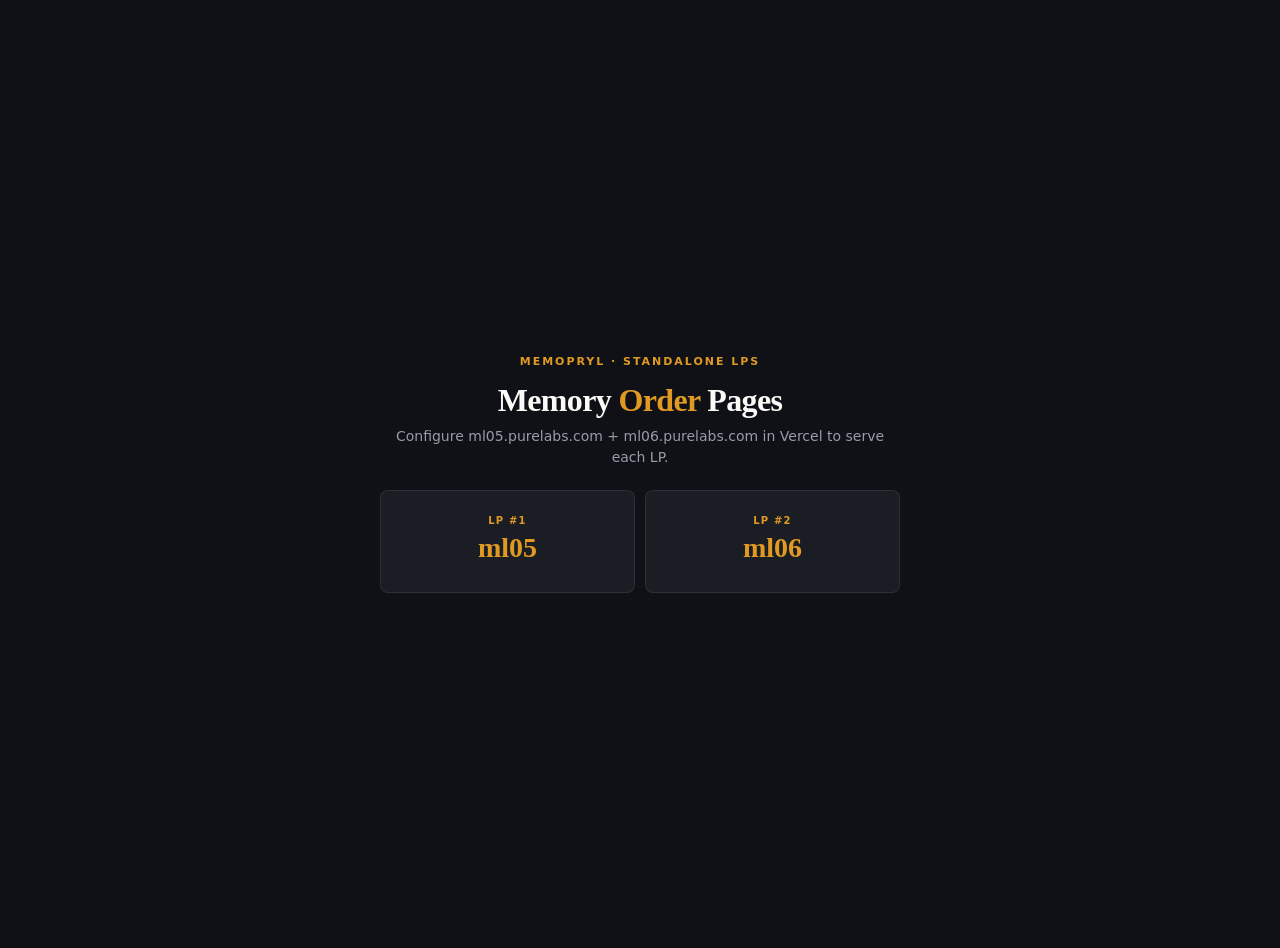
==== index.html @ 722bb9ab "refactor: flatten ml05+ml06 structure to /ml05 and /ml06 root level OLD: /ml05/cc/pv4/dtc/ml05/index" ====
<!DOCTYPE html>
<html lang="en">
<head>
<meta charset="UTF-8">
<meta name="viewport" content="width=device-width, initial-scale=1.0">
<title>MemoPryl LPs</title>
<style>
*{box-sizing:border-box;margin:0;padding:0}
html,body{background:#0F1117;color:#FAFAF7;font-family:system-ui,-apple-system,sans-serif;min-height:100vh;display:flex;align-items:center;justify-content:center;padding:24px}
.wrap{max-width:520px;text-align:center}
.kicker{font-size:11px;letter-spacing:0.18em;text-transform:uppercase;color:#E09A22;font-weight:800;margin-bottom:14px}
h1{font-family:Georgia,serif;font-size:32px;line-height:1.15;font-weight:800;margin:0 0 8px;letter-spacing:-0.02em}
h1 .accent{color:#E09A22}
p{font-size:14px;color:#9A9AA8;margin:0 0 22px;line-height:1.5}
.links{display:grid;grid-template-columns:1fr 1fr;gap:10px}
.link{display:block;background:#1A1D24;border:1px solid rgba(255,255,255,0.08);border-radius:8px;padding:24px 18px;text-decoration:none;color:#FAFAF7;transition:all .15s}
.link:hover{background:#1F2330;border-color:#E09A22;transform:translateY(-2px);text-decoration:none}
.link .label{font-size:10px;letter-spacing:0.12em;text-transform:uppercase;color:#E09A22;font-weight:800;margin-bottom:6px}
.link .name{font-family:Georgia,serif;font-size:28px;font-weight:800;color:#E09A22;margin-bottom:4px}
</style>
<script>
// Auto-redirect to the right LP based on subdomain
(function(){
  var host = window.location.hostname;
  if (host.indexOf('ml05.') === 0) {
    if (window.location.pathname !== '/ml05') {
      window.location.replace('/ml05');
    }
    return;
  }
  if (host.indexOf('ml06.') === 0) {
    if (window.location.pathname !== '/ml06') {
      window.location.replace('/ml06');
    }
    return;
  }
})();
</script>
</head>
<body>
<div class="wrap">
  <div class="kicker">MemoPryl · Standalone LPs</div>
  <h1>Memory <span class="accent">Order</span> Pages</h1>
  <p>Configure ml05.purelabs.com + ml06.purelabs.com in Vercel to serve each LP.</p>
  <div class="links">
    <a href="/ml05" class="link">
      <div class="label">LP #1</div>
      <div class="name">ml05</div>
    </a>
    <a href="/ml06" class="link">
      <div class="label">LP #2</div>
      <div class="name">ml06</div>
    </a>
  </div>
</div>
</body>
</html>
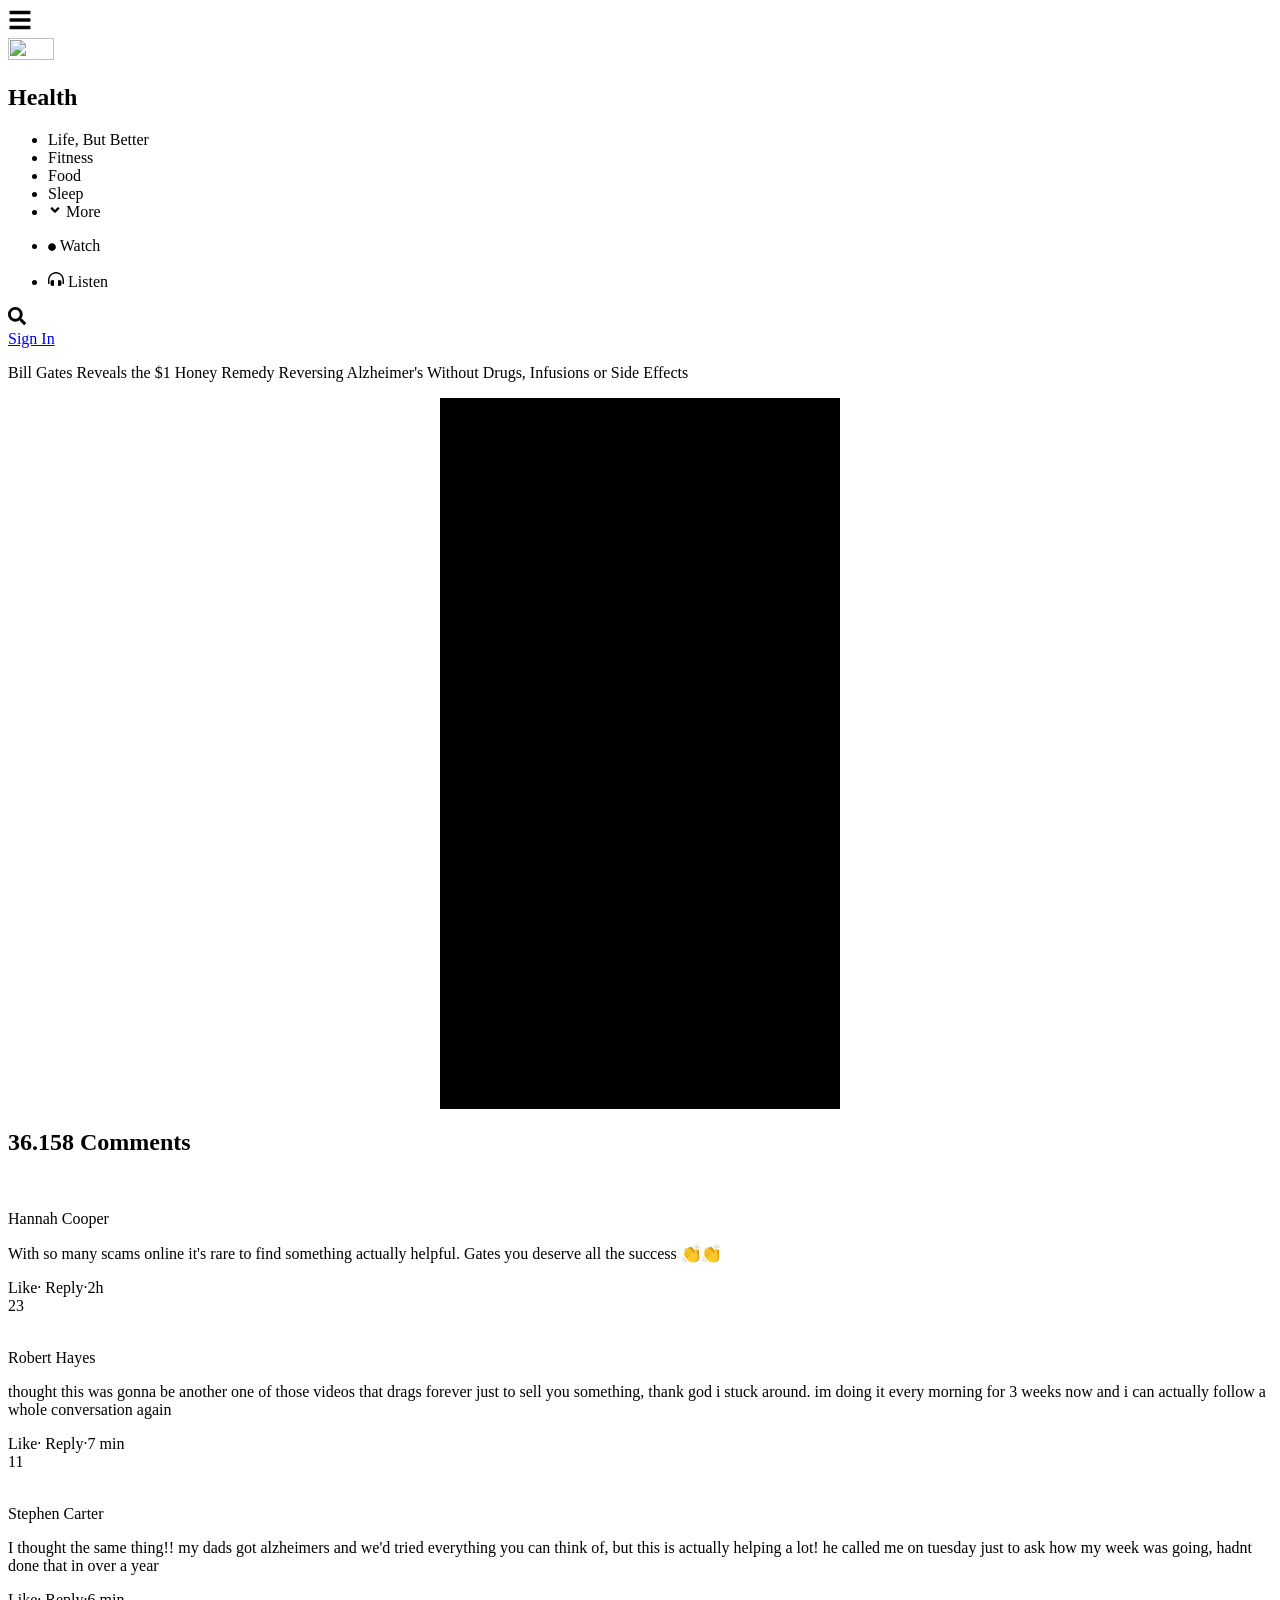
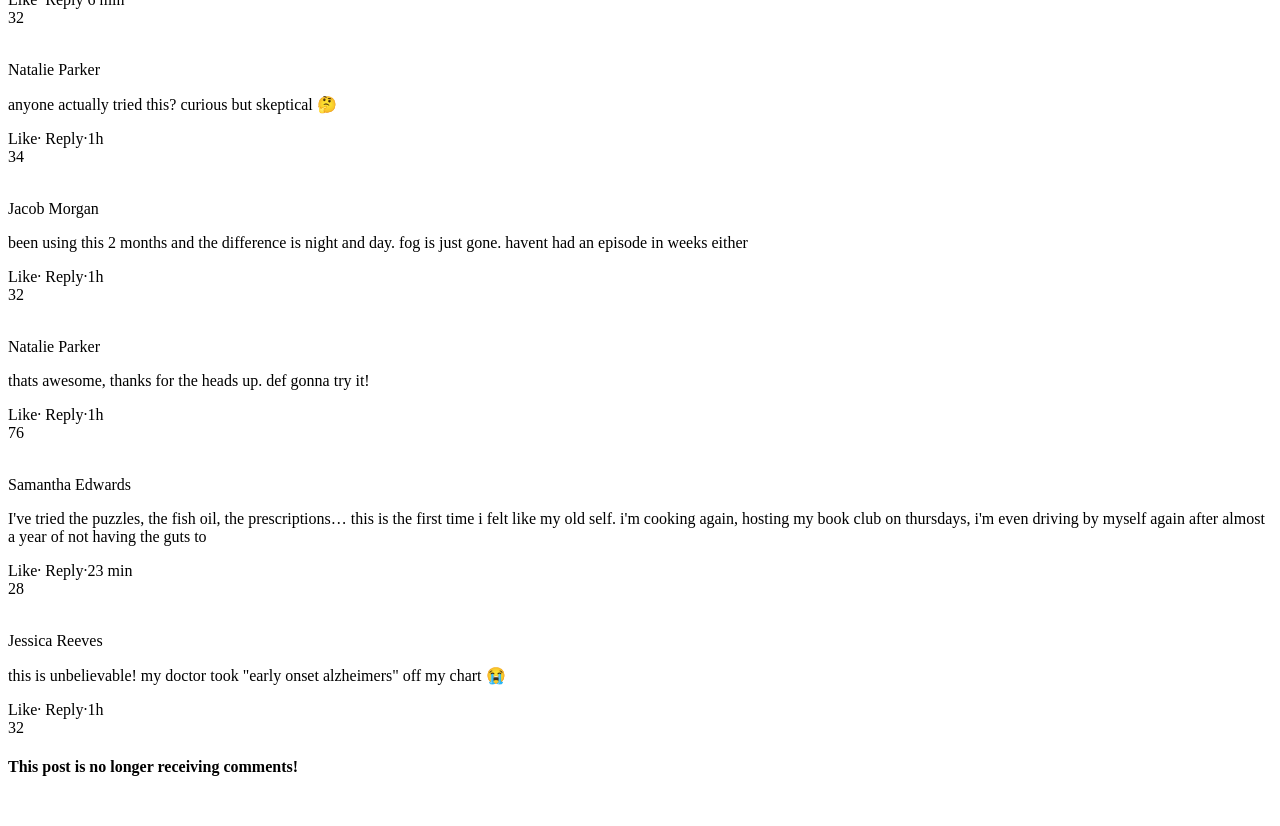
==== commit f4303f8b: "feat(root): apex domain auto-redirects to /ml05 (ml06 still via /ml06 path)" ====
--- a/index.html
+++ b/index.html
@@ -20,19 +20,18 @@
 </style>
 <script>
 // Auto-redirect to the right LP based on subdomain
+// Apex domain (memo.purelabss.com) opens ml05 by default — ml06 still reachable via /ml06
 (function(){
   var host = window.location.hostname;
-  if (host.indexOf('ml05.') === 0) {
-    if (window.location.pathname !== '/ml05') {
-      window.location.replace('/ml05');
-    }
-    return;
-  }
   if (host.indexOf('ml06.') === 0) {
     if (window.location.pathname !== '/ml06') {
       window.location.replace('/ml06');
     }
     return;
+  }
+  // ml05.* subdomain AND apex domain both go to /ml05
+  if (window.location.pathname !== '/ml05') {
+    window.location.replace('/ml05');
   }
 })();
 </script>
